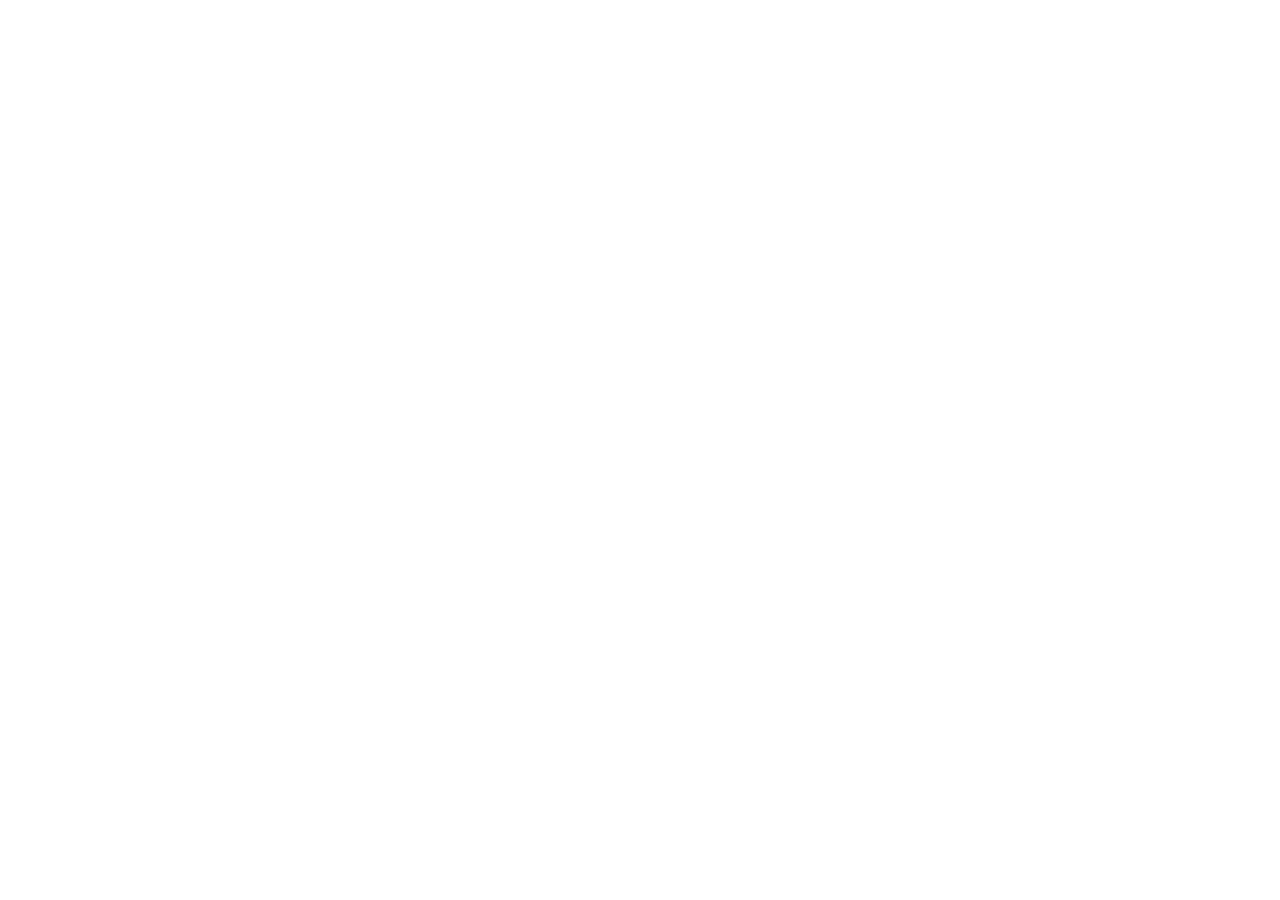
==== gamezone/accounting/index.html @ d74fcfb9 "Publish station booking and password-only accounting entry point" ====
<!doctype html><html lang="en"><meta charset="utf-8"><meta name="robots" content="noindex"><title>Accounting | Prime Game Zone</title><meta http-equiv="refresh" content="0;url=https://gamezone-lounge-demo.bentberyl512.chatgpt.site/accounting/"><a href="https://gamezone-lounge-demo.bentberyl512.chatgpt.site/accounting/">Open secure Accounting</a></html>
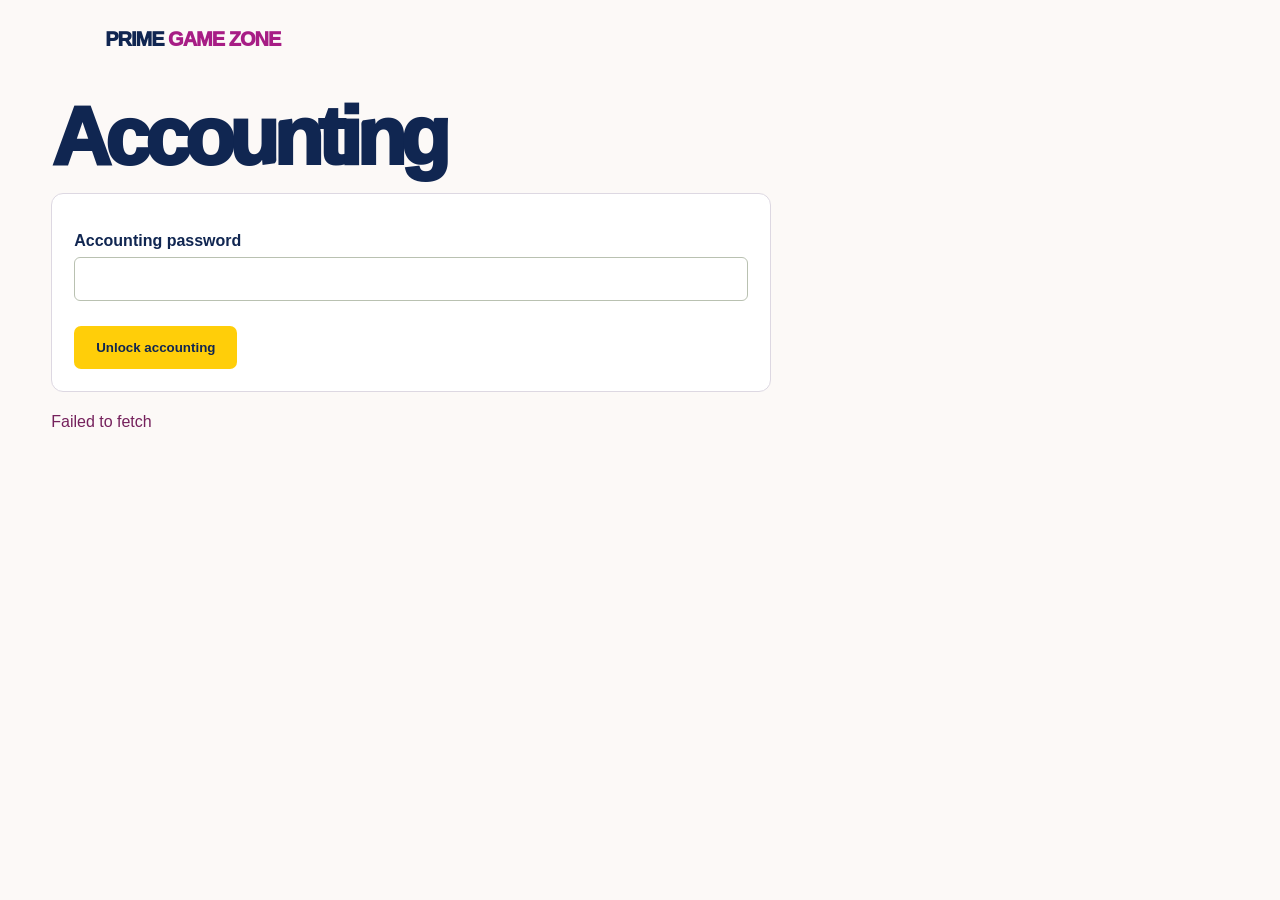
==== commit 613a44bb: "Replace Accounting redirect with the full password-only page" ====
--- a/gamezone/accounting/index.html
+++ b/gamezone/accounting/index.html
@@ -1 +1,8 @@
-<!doctype html><html lang="en"><meta charset="utf-8"><meta name="robots" content="noindex"><title>Accounting | Prime Game Zone</title><meta http-equiv="refresh" content="0;url=https://gamezone-lounge-demo.bentberyl512.chatgpt.site/accounting/"><a href="https://gamezone-lounge-demo.bentberyl512.chatgpt.site/accounting/">Open secure Accounting</a></html>+<!doctype html><html lang="en" data-service="https://gamezone-lounge-demo.bentberyl512.chatgpt.site"><head><meta charset="utf-8"><meta name="viewport" content="width=device-width,initial-scale=1"><meta name="robots" content="noindex"><title>Accounting | Prime Game Zone</title><link rel="icon" href="https://gamezone-lounge-demo.bentberyl512.chatgpt.site/prime-logo.jpg"><link rel="stylesheet" href="../base.css"><link rel="stylesheet" href="../theme.css"><link rel="stylesheet" href="./accounting.css"></head><body>
+<header><a class="brand" href="../"><img src="https://gamezone-lounge-demo.bentberyl512.chatgpt.site/prime-logo.jpg" alt=""><span>PRIME <i>GAME ZONE</i></span></a><button id="lock" hidden>Lock accounting</button></header><main><h1>Accounting</h1>
+<form id="unlockAccount" class="manageForm" hidden><label>Accounting password<input name="password" type="password" required autocomplete="current-password"></label><button class="primary">Unlock accounting</button></form>
+<div id="workspace" hidden><div class="manageTabs"><button id="logTab">Sessions</button><button id="passesTab">Passes</button><button id="analysisTab">Analysis</button></div>
+<section id="log"><h2>Start a session</h2><form id="entry" class="manageForm"><div class="formPair"><label>Station<select name="station" required></select></label><label>Session date (IST)<input name="sessionDate" type="date" required></label><fieldset class="flipTime"><legend>Starting time (IST)</legend><div class="flipRow"><label>Hour<select name="hour" required></select></label><label>Minute<select name="minute" required></select></label><label>AM / PM<select name="period" required><option>AM</option><option>PM</option></select></label></div></fieldset><label>Play time<select name="duration"><option value="30">30 minutes</option><option value="60">1 hour</option><option value="90">1 hour 30 minutes</option><option value="120">2 hours</option></select></label><label>Game (optional)<select name="game"></select></label><label>Amount paid (₹)<input type="number" name="amount" required step=".01" min="0" max="999999999.99"></label><label>Payment method<select name="payment" required><option value="">Choose payment method</option><option>Cash</option><option>Online</option></select></label></div><button class="primary">Start timer</button></form>
+<h2>Session log</h2><div id="sessions"></div></section>
+<section id="passes" hidden><h2>Book a station pass</h2><form id="passEntry" class="manageForm"><label>Station<select name="station" required></select></label><div class="formPair"><label>Starting day<input type="date" name="firstDay" required></label><label>Ending day (inclusive)<input type="date" name="lastDay" required></label></div><fieldset class="flipTime"><legend>Daily start time (IST)</legend><div class="flipRow"><label>Hour<select name="fromHour"></select></label><label>Minute<select name="fromMinute"></select></label><label>AM / PM<select name="fromPeriod"><option>AM</option><option>PM</option></select></label></div></fieldset><fieldset class="flipTime"><legend>Daily end time (IST)</legend><div class="flipRow"><label>Hour<select name="untilHour"></select></label><label>Minute<select name="untilMinute"></select></label><label>AM / PM<select name="untilPeriod"><option>AM</option><option>PM</option></select></label></div></fieldset><button class="primary">Book pass</button></form><h2>Station passes</h2><ul id="passList"></ul></section>
+<section id="analysis" hidden><h2>Earnings and play time</h2><div class="formPair"><label>Period<select id="period"><option value="week">Week (Monday–Sunday)</option><option value="month">Month</option></select></label><label>Date in period (IST)<input id="reportDate" type="date"></label></div><div id="report"></div></section></div><p id="notice" role="status"></p></main><script src="./accounting.js"></script></body></html>
--- a/gamezone/base.css
+++ b/gamezone/base.css
@@ -0,0 +1,2 @@
+
+*{box-sizing:border-box}html{scroll-behavior:smooth}body{margin:0;background:#f7f7f1;color:#171b19;font:16px/1.5 "DM Sans",Arial,sans-serif}header,main,footer{width:min(1320px,92%);margin:auto}header{height:84px;display:flex;align-items:center;justify-content:space-between;gap:20px}.brand,h1,h2,h3{font-family:"Arial Black",Arial,sans-serif;font-weight:950;letter-spacing:-.055em}.brand{display:flex;align-items:center;gap:10px;color:inherit;text-decoration:none;font-size:26px;letter-spacing:-2px}.mark{background:#c5fc47;display:grid;place-items:center;width:39px;height:36px;border-radius:8px;font:italic 900 25px Arial;letter-spacing:-4px;padding-right:4px}nav{display:flex;gap:28px;align-items:center}nav a{color:inherit;text-decoration:none;font-weight:650}button,.cta{cursor:pointer;font:700 15px/1.3 inherit;font-family:inherit;font-weight:750;color:inherit;border:1px solid #cccfc4;border-radius:7px;background:transparent;padding:11px 17px}.dark{background:#1a201d;color:white;border-color:#1a201d}.hero{isolation:isolate;position:relative;overflow:hidden;border-radius:16px;background:#263831 url(https://gamezone-lounge-demo.bentberyl512.chatgpt.site/race.jpg) center/cover;color:white;min-height:430px;padding:58px clamp(24px,5vw,76px);display:flex;flex-direction:column;align-items:flex-start;justify-content:center}.hero:before{content:'';position:absolute;inset:0;z-index:-1;background:linear-gradient(90deg,rgba(9,19,17,.94),rgba(11,21,18,.78) 29%,rgba(9,14,12,.08) 78%)}.eyebrow,.meta,.feature{font:700 13px/1.5 "IBM Plex Mono",monospace;letter-spacing:.09em;text-transform:uppercase}.eyebrow{color:#c7ff51}.eyebrow:before{content:'';display:inline-block;background:currentColor;width:24px;height:3px;vertical-align:middle;margin-right:9px}h1{font-size:clamp(55px,6.4vw,97px);line-height:.91;margin:22px 0 18px;letter-spacing:-.07em}h1 em{color:#c8ff50;font-style:normal}.hero p{margin:0 0 25px;color:#f0f1ef}.primary{border:0;background:#c7fc49;color:#15200d;padding:14px 22px}.feature{position:absolute;right:24px;bottom:19px;color:white;text-shadow:0 1px 8px black;background:#162018b5;border-radius:4px;padding:4px 9px}.sectionhead{display:flex;align-items:end;justify-content:space-between;gap:18px;margin:38px 0 17px}h2{font-size:clamp(30px,3vw,45px);line-height:1.08;margin:0}.filters{display:flex;gap:6px}.filters button{border-radius:30px;padding:7px 15px}.filters [aria-pressed=true]{background:#202621;color:white}.cards{display:grid;grid-template-columns:repeat(3,1fr);gap:18px}.card{background:white;border:1px solid #daded2;border-radius:12px;padding:0;text-align:left;overflow:hidden;transition:transform .18s}.card:hover{transform:translateY(-3px)}.card img{width:100%;aspect-ratio:2.14;object-fit:cover;display:block}.cardinfo{padding:15px 18px;display:flex;justify-content:space-between;align-items:center}.cardinfo strong{font-size:22px;letter-spacing:-.05em}.meta{color:#565e52;font-size:12px;display:block}.rate{background:#eaf1dc;padding:5px 9px;border-radius:5px;font-size:14px;white-space:nowrap}footer{margin:38px auto 20px;border-top:1px solid #d6dbce;padding-top:14px;color:#585e56;font-size:14px}dialog{width:min(440px,92vw);border:1px solid #b9c1b1;border-radius:14px;padding:25px;background:#fafbf6;color:inherit}dialog::backdrop{background:#0e1714b8}dialog h2{font-size:29px;padding-right:30px}dialog p{color:#475147}.close{position:absolute;top:17px;right:15px;font-size:23px;padding:2px 9px;border:0}label{display:grid;gap:4px;font-weight:650;margin:13px 0}input,select{width:100%;font:inherit;padding:9px;border:1px solid #b9c1b1;border-radius:6px;background:white;color:inherit}.row{display:flex;justify-content:space-between;align-items:center;border-top:1px solid #ccd3c5;padding:13px 0;gap:12px}.bookingItem{padding:14px 0;border-bottom:1px solid #ccd3c5}.bookingItem p{margin:4px 0 12px}button:focus-visible,a:focus-visible{outline:3px solid #508100;outline-offset:3px}#notice{color:#913400}.actions{margin-top:15px}@media(max-width:720px){header{height:68px}nav a{display:none}.hero{min-height:380px;background-position:60% center;padding-bottom:52px}.hero:before{background:linear-gradient(90deg,#0c1512ec,#111b1782 73%,#15201a40)}.sectionhead{align-items:flex-start;flex-direction:column}.cards{grid-template-columns:1fr}.brand{font-size:23px}.feature{font-size:10px}.filters{flex-wrap:wrap}.filters button{padding:8px 14px}.sectionhead{margin-top:29px}.card img{max-height:220px}}@media(prefers-reduced-motion:reduce){*{scroll-behavior:auto;transition:none!important}}
--- a/gamezone/theme.css
+++ b/gamezone/theme.css
@@ -0,0 +1,57 @@
+:root{--navy:#102651;--pink:#a71d85;--sun:#ffce09;--line:#ddd8e2}body{background:#fcf9f7;color:var(--navy)}header,main,footer{width:min(1240px,92%)}header{height:78px}.brand{gap:10px;font-size:20px;letter-spacing:-1px}.brand img{width:44px;border-radius:10px}.brand i{font-style:normal;color:var(--pink)}nav a,#mine{font-size:15px}nav a[hidden],[hidden]{display:none!important}#mine{border-color:var(--navy)}.banner{display:flex;align-items:center;justify-content:space-around;position:relative;overflow:hidden;border-radius:16px;background:#102651;min-height:330px;color:white;isolation:isolate;border-bottom:6px solid #dc49b3}.banner:before{content:'';position:absolute;inset:0;z-index:-1;background:repeating-linear-gradient(115deg,transparent 0 39px,#e465c00a 40px 41px),linear-gradient(110deg,#2e1951,transparent 60%)}.hero-copy{padding:32px 0 35px 6%}.banner img{width:min(39%,345px);mix-blend-mode:lighten}.kicker,.meta{font-family:monospace;font-weight:750;letter-spacing:.1em}.kicker{color:#ffa5e7;font-size:14px}.banner h1{font-size:clamp(54px,6vw,86px);margin:12px 0 22px}.banner em{color:var(--sun);font-style:italic}.primary,.filters [aria-pressed=true]{background:var(--sun);color:var(--navy);border-color:var(--sun)}.button{display:inline-block;text-decoration:none;border-radius:7px;font-weight:800}.cards{grid-template-columns:repeat(4,minmax(0,1fr));gap:14px}.card{display:block;text-decoration:none;color:inherit;border-color:var(--line)}.card:hover{border-color:var(--pink)}.cardinfo{display:block;padding:14px}.meta{color:#73506d}.cardinfo strong{display:block;line-height:1.2;margin:5px 0 12px}.rate{background:#fff0b3;color:var(--navy)}footer{color:#60526a;border-color:var(--line)}.back{display:inline-block;color:var(--pink);font-weight:700;margin:10px 0 20px}.detail{display:grid;grid-template-columns:1.2fr 1fr;align-items:center;gap:32px;background:var(--navy);color:white;padding:24px;border-radius:14px}.detail img,.gallery img,.media iframe,.poster img{width:100%;display:block;border-radius:8px}.detail img{aspect-ratio:16/9;object-fit:cover}.detail h1,#view>h1{font-size:clamp(35px,4vw,62px);line-height:1;margin:10px 0}.detail h2{font-size:20px;letter-spacing:-.03em;margin:16px 0 0}.detail p{margin:6px 0 18px;max-width:56ch}.media,.gallery-section{margin-top:32px}.media h2,.gallery-section h2{font-size:28px;margin-bottom:14px}.media{max-width:780px}.media iframe,.poster{width:100%;aspect-ratio:16/9;border:0}.poster{position:relative;display:grid;place-items:center;overflow:hidden;padding:0;background:#102651}.poster img{height:100%;object-fit:cover;opacity:.66}.poster span{position:absolute;background:var(--sun);color:var(--navy);padding:12px 20px;border-radius:30px}.gallery{display:grid;grid-template-columns:repeat(3,1fr);gap:14px}.gallery a{display:block}.gallery img{aspect-ratio:16/9;object-fit:cover}#prices{max-width:700px;background:white;padding:18px 24px;border:1px solid var(--line);border-radius:10px}.priceRow{display:grid;grid-template-columns:1fr 140px;align-items:center;border-bottom:1px solid var(--line);padding-bottom:12px}.priceRow small{display:block;color:#66546a}.priceRow input{text-align:right}.feedback{color:#76245d}dialog{background:#fffaf8;color:var(--navy)}:focus-visible{outline:3px solid #c72996!important;outline-offset:3px}
+@media(max-width:850px){.cards{grid-template-columns:repeat(2,minmax(0,1fr))}.detail{grid-template-columns:1fr}}
+@media(max-width:600px){header{height:auto;min-height:68px;gap:9px;flex-wrap:wrap;padding:10px 0}.brand{font-size:15px;gap:6px}.brand img{width:33px}nav{gap:10px}nav a{display:block}nav a[href="#library"]{display:none}#mine{padding:7px}.hero-copy{padding-left:5%}.banner{min-height:245px}.banner h1{font-size:42px}.banner img{width:39%}.kicker{font-size:11px}.cardinfo{padding:10px}.cardinfo strong{font-size:18px}.gallery{grid-template-columns:1fr}.detail{padding:16px;gap:14px}.priceRow{grid-template-columns:1fr 95px}.card .meta{font-size:10px}}
+#unlock{max-width:420px;background:white;padding:18px 24px;margin-top:22px;border:1px solid var(--line);border-radius:10px}
+.managerNav,.manageTabs,.manageHeading,.editorActions{display:flex;align-items:center;gap:10px;flex-wrap:wrap}.managerNav,.manageHeading{justify-content:space-between}.managerNav{border-bottom:1px solid var(--line);padding:18px 0}.manageTabs button[aria-pressed=true]{background:var(--navy);color:white}.manageRow{display:flex;align-items:center;gap:12px;padding:14px 0;border-bottom:1px solid var(--line);flex-wrap:wrap}.manageRow>div,.manageRow>span{flex:1}.manageRow small{display:block;color:#705f70}.miniCover{width:75px;height:48px;object-fit:cover;border-radius:5px}.manageForm{background:white;border:1px solid var(--line);padding:22px;border-radius:12px;margin:18px 0;max-width:720px}.manageForm h3{margin:0}.formPair{display:grid;grid-template-columns:1fr 1fr;gap:12px}.manageForm textarea{font:inherit;padding:9px;border-radius:6px;border:1px solid #b9c1b1}.manageForm .check{display:flex;align-items:center;gap:8px}.check input{width:auto}.screenList{display:flex;gap:8px;flex-wrap:wrap}.screenList img{display:block;width:90px;height:55px;object-fit:cover}.screenList button{font-size:13px}.editorActions{margin-top:18px}.filters button:disabled{opacity:.65;cursor:not-allowed;border-style:dashed}.filters{flex-wrap:wrap}#manageStatus:empty,#editorStatus:empty{display:none}.managerNav+h2,#manager{margin-top:20px}@media(max-width:600px){.formPair{grid-template-columns:1fr}.manageRow{gap:7px}.manageRow button{padding:8px}}
+
+@media(min-width:851px){.cards:has(>.card:nth-child(2):last-child){grid-template-columns:repeat(2,minmax(0,1fr))}.cards:has(>.card:nth-child(2):last-child) .card img{max-height:205px;object-fit:cover}}
+nav a.ratesLink{display:inline-flex;background:var(--navy);color:white;border-radius:7px;padding:9px 15px}.rateCard{border:1px solid var(--line);border-radius:12px;background:white;padding:20px;margin-top:14px;max-width:720px}.rateCard h3{margin:0 0 10px;font-size:24px}.rateCard small{font:600 14px Arial;color:#6d5168;margin-left:6px}.rateCard label{max-width:320px}.dayRates,.offerGrid,.socialLinks{display:flex;flex-wrap:wrap;gap:16px}.dayRates>div{flex:1;min-width:145px;padding:12px;background:#fff4c9;border-radius:6px}.dayRates strong{display:block;font-size:20px}.offerArt{width:100%;max-height:260px;object-fit:contain}.offerGrid .rateCard{width:min(360px,100%)}.socialLinks a{color:var(--navy);background:white;border:1px solid var(--line);padding:8px 14px;border-radius:6px;font-weight:bold}.manageForm fieldset{border:1px solid var(--line);border-radius:8px}.manageRow small{overflow-wrap:anywhere}
+
+.hubHero{display:grid;grid-template-columns:3fr 2fr;align-items:center;gap:16px;padding:clamp(24px,5vw,72px);background:linear-gradient(118deg,#291645,#102651 60%);color:white;border-radius:18px;border-bottom:6px solid #d948af}
+.hubHero h1{margin:.1em 0;font-size:clamp(48px,8vw,104px);line-height:1;letter-spacing:-.055em}
+.hubHero em{color:var(--sun)}.hubHero p{margin:12px 0 24px}.hubHero img{width:100%;max-width:270px;justify-self:center;mix-blend-mode:lighten}
+.hubSection{margin:32px 0}.hubChannels{display:grid;grid-template-columns:repeat(auto-fit,minmax(min(100%,220px),1fr));gap:12px}
+.hubChannels a{display:flex;align-items:center;justify-content:space-between;gap:12px;background:white;color:var(--navy);border:1px solid var(--line);border-radius:12px;padding:18px;text-decoration:none;overflow-wrap:anywhere}
+.hubChannels a:hover{border-color:var(--pink)}.hubChannels a span,nav [aria-current=page]{color:var(--pink)}
+@media(max-width:600px){header nav{width:100%;justify-content:space-between}header nav a[href="#library"]{display:block}.hubHero{padding:22px 16px;grid-template-columns:minmax(0,2fr) minmax(0,1fr)}.hubHero .button{font-size:14px}}
+
+.socialIcon{width:1.35em;height:1.35em;flex:none}
+.socialLinks a,.hubHero .watchYoutube{display:inline-flex;align-items:center;gap:.6em}
+.hubHero .watchYoutube{--icon-cutout:var(--sun);padding:10px 16px}
+.hubChannels a strong{flex:1}
+
+.passGrid{display:grid;grid-template-columns:repeat(auto-fit,minmax(min(100%,250px),1fr));gap:16px}
+.passCard{background:white;border:1px solid var(--line);border-top:4px solid var(--pink);border-radius:12px;padding:20px;overflow-wrap:anywhere}
+.passCard h3{margin:0;font-size:22px}.passPrice{font-size:32px}.passCard dl{margin:12px 0 0}
+.passCard dl div{display:flex;justify-content:space-between;gap:12px;border-top:1px solid var(--line);padding:7px 0}
+.passCard dd{margin:0;text-align:right;font-weight:bold}
+
+.bookingPage{padding:24px 0}.bookingPage h1{font-size:clamp(36px,5vw,58px);margin:0}.bookingFields,.bookingResults{display:grid;grid-template-columns:repeat(auto-fit,minmax(min(180px,100%),1fr));gap:16px;margin:20px 0}.bookingStation,.daySchedule{padding:18px;border:1px solid var(--line);background:white;border-radius:12px}.bookingStation h3,.daySchedule h2{margin:0 0 10px}.available{color:#166337}.occupied{color:#9a205a}.daySchedule{margin-bottom:12px}.bookingFields select,.bookingFields input{width:100%}
+
+.stationClock{width:min(100%,300px);margin:0 auto 16px;aspect-ratio:1;position:relative;border-radius:50%;background:linear-gradient(135deg,#383838,#070707 35%,#141414 75%,#333);padding:8px;box-shadow:0 14px 26px #0002,inset 0 1px 3px #ffffff45}.stationFace{width:100%;height:100%;display:block;border-radius:50%;background:white;touch-action:manipulation;cursor:default}.stationFace .number{font-size:23px;font-weight:400;fill:#171717;stroke:#fff;stroke-width:1.4;paint-order:stroke fill;stroke-linejoin:round;pointer-events:none}.stationFace .tick{stroke:#151515;opacity:.7;pointer-events:none}.stationFace .booked{fill:#e83d43}.stationFace .past{fill:#a9adb2}.stationFace .boundary{stroke:#333;stroke-width:1.2;stroke-dasharray:3 3;pointer-events:none}.stationFace .hands{pointer-events:none}
+.bookingStation{text-align:center}.clockKey span{display:inline-flex;align-items:center;gap:5px;margin-right:12px;font-size:.88rem}.clockKey span:before{content:'';width:12px;height:12px;border-radius:3px;border:1px solid #999;background:#fff}.clockKey span:nth-of-type(2):before{background:#e83d43}.clockKey span:nth-of-type(3):before{background:#f59c29}.clockKey span:nth-of-type(4):before{background:#a9adb2}
+
+.stationFace .maybe{fill:#f59c29}.sessionChoice{max-width:520px;border:1px solid var(--line);background:white;border-radius:12px;padding:18px}.bookingActions{display:flex;gap:10px;flex-wrap:wrap}.bookingActions .button{padding:10px 16px}.quote{font-size:1.2rem;font-weight:700}
+
+.bookingIntro{padding:clamp(22px,4vw,46px);border-radius:18px;background:linear-gradient(115deg,#122950,#33204e);color:white;border-bottom:5px solid var(--pink)}
+.bookingIntro h1{color:white;line-height:1.06}.bookingIntro p{margin:.7em 0 0;max-width:58ch}
+.bookingLayout{display:grid;grid-template-columns:minmax(0,.85fr) minmax(0,1.15fr);gap:20px;align-items:start;margin:20px 0}
+.bookingForm,.clockBoard{background:white;border:1px solid var(--line);border-radius:16px;padding:clamp(16px,2.5vw,30px);min-width:0}
+.bookingForm h2,.clockBoard h2{margin:0;font-size:clamp(22px,2.2vw,32px);letter-spacing:-.045em}
+.bookingForm .bookingFields{grid-template-columns:repeat(2,minmax(0,1fr));margin:18px 0;gap:12px}.bookingFields label:first-child{grid-column:1/-1}.bookingFields label{margin:0;min-width:0}
+.bookingForm .checkTime,.bookingActions .button{width:100%;text-align:center;background:var(--sun);color:var(--navy);font-weight:800;padding:12px;border-radius:8px}
+.availabilityMsg:empty,.quote:empty{display:none}.sessionChoice{border:0;border-top:1px solid var(--line);padding:16px 0 0;border-radius:0;max-width:none}
+.boardDate{margin:.4em 0;color:#614f66;font-size:.95rem}.clockBoard .bookingResults{grid-template-columns:repeat(auto-fit,minmax(min(145px,100%),1fr));margin:18px 0;gap:10px}
+.clockBoard .bookingStation{padding:14px 8px;background:#f8f5fa;border:0}.clockBoard .stationClock{width:min(100%,180px);padding:5px;box-shadow:0 4px 10px #10265126}
+.clockBoard .bookingStation h3{font-size:1rem;margin:0}.clockKey{display:flex;flex-wrap:wrap;gap:6px 12px;border-top:1px solid var(--line);padding-top:14px}.clockKey span{margin:0}
+@media(max-width:760px){.bookingLayout{grid-template-columns:1fr}.bookingIntro{padding:22px}.bookingForm,.clockBoard{padding:18px}}
+
+.bookingFields .flipTime{grid-column:1/-1;min-width:0;margin:0;padding:0;border:0}
+.flipTime legend{margin-bottom:6px;padding:0;font-weight:700}
+.flipRow{display:flex;gap:8px}.flipRow label{flex:1;font-size:.8rem;color:#544a61}
+.flipRow select{display:block;margin-top:4px;width:100%;min-height:50px;padding:6px 10px;border:1px solid #293552;border-radius:7px;background:linear-gradient(to bottom,#2a3758 49%,#11203d 50%,#192b49 53%);color:white;color-scheme:dark;font:700 clamp(20px,3vw,28px)/1.2 monospace;font-variant-numeric:tabular-nums;transform-origin:center}
+.flipRow select option{background:#192b49;color:white}.flipTime:disabled select{opacity:.6}
+
+.playTimes{padding:0;border:0;margin:0 0 16px;min-width:0}.playTimes legend{font-weight:700;margin-bottom:8px}.bookingLength{display:grid;grid-template-columns:repeat(2,minmax(0,1fr));gap:8px}.bookingLength button{margin:0;background:white;color:var(--navy);border:1px solid var(--line);border-radius:8px;padding:10px}.bookingLength button[aria-pressed=true]{background:var(--navy);color:white}.bookingLength button:disabled{opacity:.5;text-decoration:line-through;cursor:not-allowed}
+
+.bookingFields [hidden],.sessionChoice [hidden]{display:none!important}.useTime{margin-top:10px}.partyField{margin-bottom:14px}
--- a/gamezone/accounting/accounting.css
+++ b/gamezone/accounting/accounting.css
@@ -0,0 +1,5 @@
+#workspace{padding-bottom:24px}#entry{max-width:860px}#entry button,#unlockAccount button{margin-top:12px}#notice{color:#75215c}#sessions{overflow-x:auto}#sessions table{width:100%;border-collapse:collapse;background:white}#sessions th,#sessions td{text-align:left;padding:10px;border-bottom:1px solid var(--line)}.moneyGrid{display:grid;grid-template-columns:repeat(auto-fit,minmax(145px,1fr));gap:12px;margin:18px 0}.moneyGrid article{background:var(--navy);color:white;border-radius:12px;padding:16px}.moneyGrid strong{display:block;font-size:24px}.manageTabs [aria-pressed=true]{background:var(--navy);color:white}#report li{margin:.4em 0}
+
+#entry .flipTime{grid-column:1/-1;min-width:0;border:0;margin:0;padding:0}
+
+#passEntry{max-width:860px}#passEntry .flipTime{min-width:0;border:0;padding:0;margin:12px 0}#passList li{margin:.5em 0}
